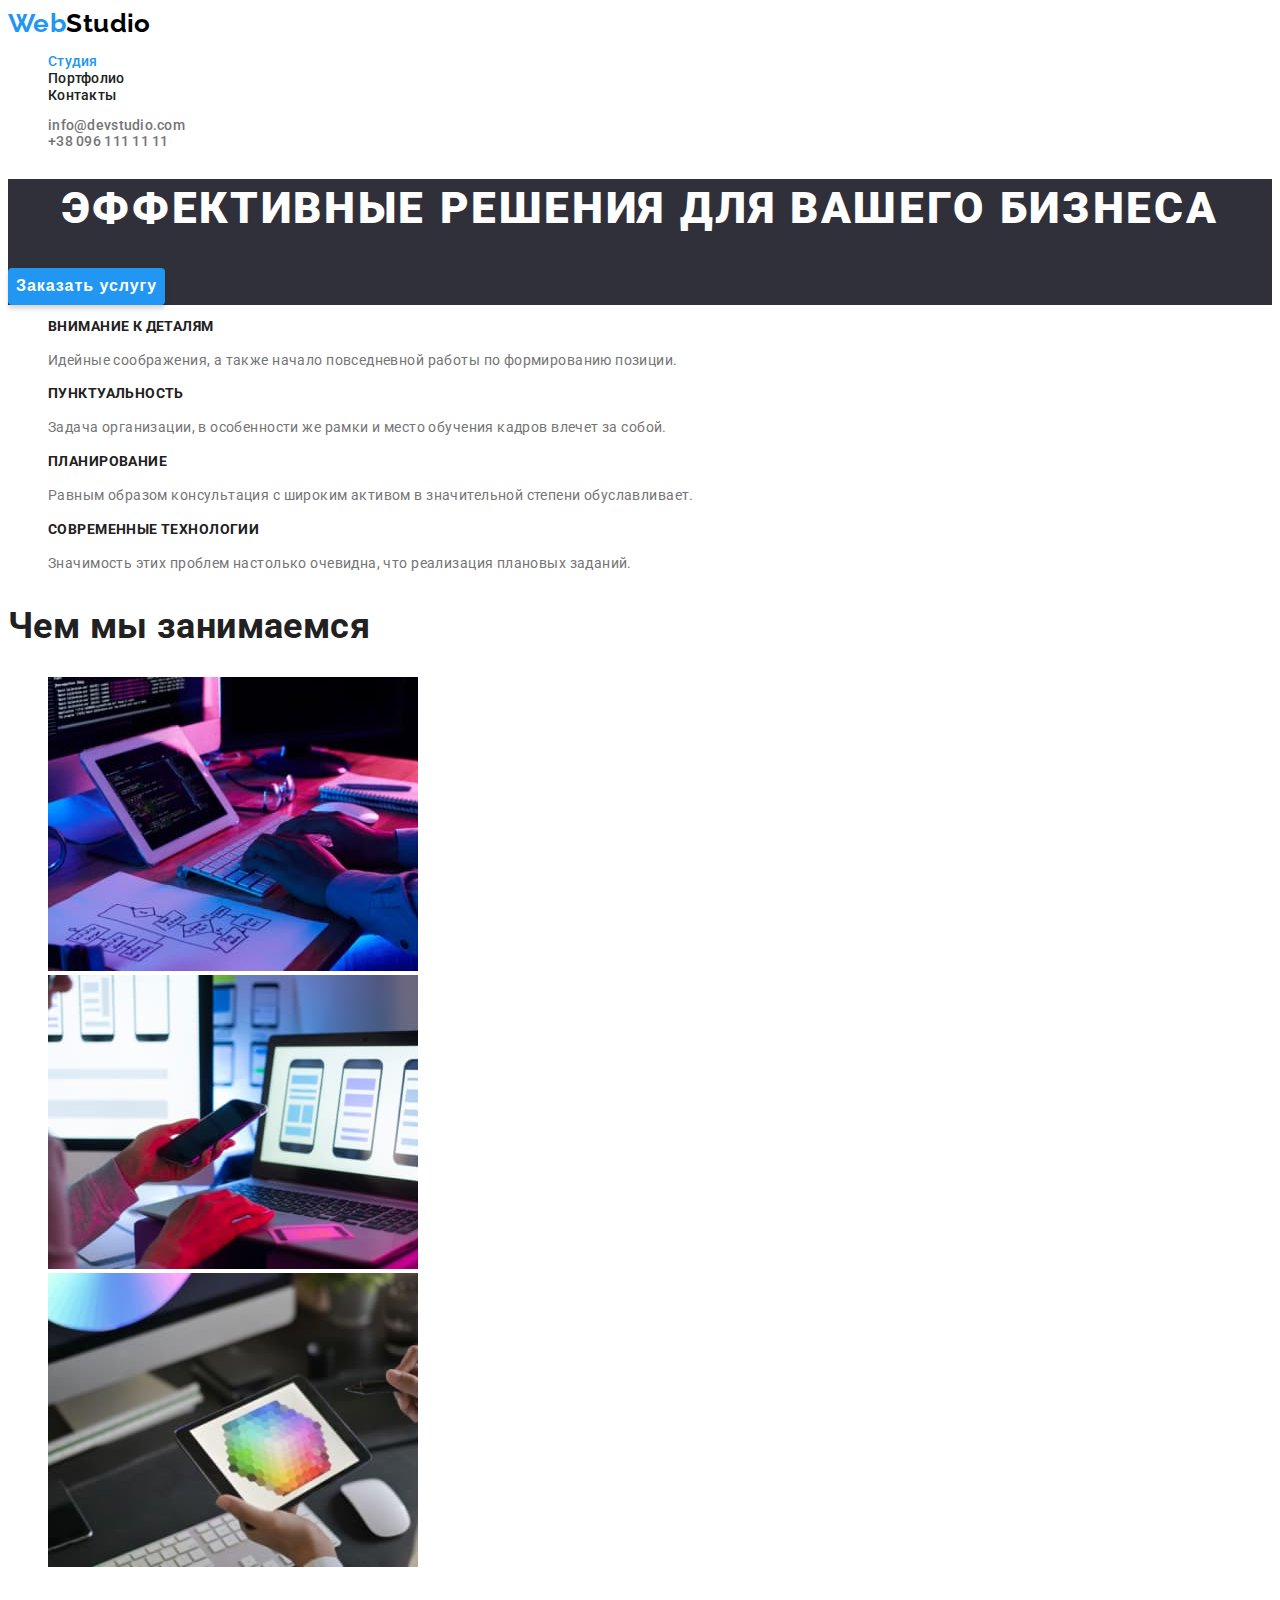
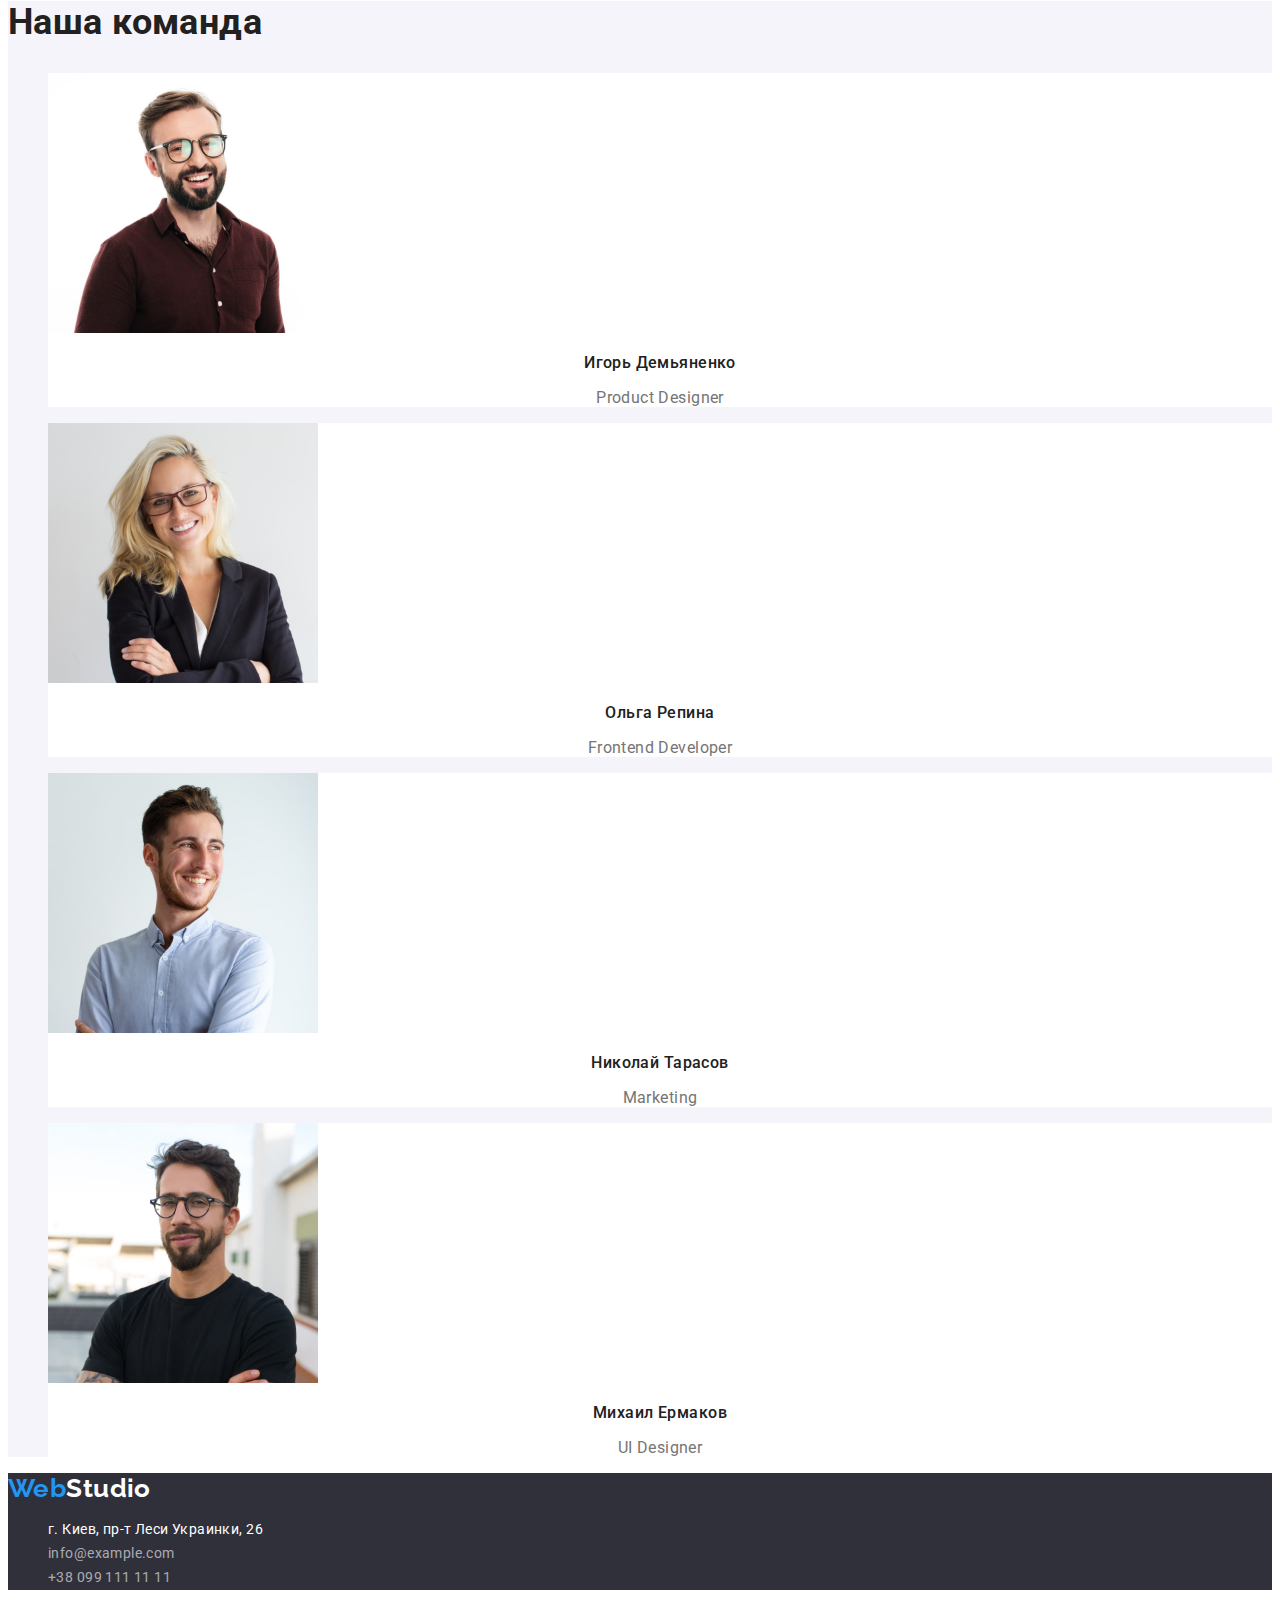
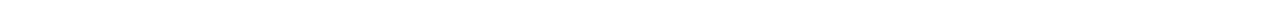
==== index.html @ 611806bb "added files and folders to new repository hw-2" ====
<!DOCTYPE html>
<html lang="ru">
  <head>
    <meta charset="UTF-8" />
    <meta http-equiv="X-UA-Compatible" content="IE=edge" />
    <meta name="viewport" content="width=device-width, initial-scale=1.0" />
    <title>WebStudio</title>
    <link
      href="https://fonts.googleapis.com/css2?family=Raleway:wght@700&family=Roboto:wght@400;500;700;900&display=swap"
      rel="stylesheet"
    />
    <link rel="stylesheet" href="./css/styles.css" />
  </head>
  <body>
    <!-- Хедер -->
    <header class="page-header">
      <a class="header-logo" href="./index.html"><span class="accent-logo">Web</span>Studio</a>
      <nav class="header-nav nav-page">
        <ul class="header-list list">
          <li class="header-list-item">
            <a class="header-link link current-link" href="./index.html">Студия</a>
          </li>
          <li class="header-list-item">
            <a class="header-link link" href="./portfolio.html">Портфолио</a>
          </li>
          <li class="header-list-item"><a class="header-link link" href="">Контакты</a></li>
        </ul>
      </nav>
      <ul class="header-contact-list list">
        <li class="header-contact-item">
          <a class="header-contact-email" href="mailto:info@devstudio.com">info@devstudio.com</a>
        </li>
        <li class="header-contact-item">
          <a class="header-contact-tel" href="tel:+380961111111">+38 096 111 11 11</a>
        </li>
      </ul>
    </header>
    <!-- Унікальний контент -->
    <main>
      <!-- Секція герой -->
      <section class="hero">
        <h1 class="title">Эффективные решения для вашего бизнеса</h1>
        <button class="hero-button" type="button">Заказать услугу</button>
      </section>
      <!-- Секція наші переваги -->
      <section class="advantages">
        <h2 hidden>Наши преимущества</h2>
        <ul class="advantages-list list">
          <li>
            <h3 class="subtitle">Внимание к деталям</h3>
            <p class="subtitle-descr">
              Идейные соображения, а также начало повседневной работы по формированию позиции.
            </p>
          </li>
          <li>
            <h3 class="subtitle">Пунктуальность</h3>
            <p class="subtitle-descr">
              Задача организации, в особенности же рамки и место обучения кадров влечет за собой.
            </p>
          </li>
          <li>
            <h3 class="subtitle">Планирование</h3>
            <p class="subtitle-descr">
              Равным образом консультация с широким активом в значительной степени обуславливает.
            </p>
          </li>
          <li>
            <h3 class="subtitle">Современные технологии</h3>
            <p class="subtitle-descr">
              Значимость этих проблем настолько очевидна, что реализация плановых заданий.
            </p>
          </li>
        </ul>
      </section>
      <!-- Секція чим ми займаємось -->
      <section class="work">
        <h2 class="title">Чем мы занимаемся</h2>
        <ul class="work-list list">
          <li>
            <img
              src="./images/work/img.jpg"
              alt="Человек печатает на клавиатуре"
              width="370"
              height="294"
            />
          </li>
          <li>
            <img
              src="./images/work/img-1.jpg"
              alt="Человек, держащий телефон"
              width="370"
              height="294"
            />
          </li>
          <li>
            <img
              src="./images/work/img-2.jpg"
              alt="Человек, держащий планшет"
              width="370"
              height="294"
            />
          </li>
        </ul>
      </section>
      <!-- Наша команда -->
      <section class="team">
        <h2 class="title">Наша команда</h2>
        <ul class="team-list list">
          <li class="team-list-item">
            <img src="./images/team/imgperson-1.jpg" alt="Игорь Демьяненко" width="270" />
            <h3 class="team-name">Игорь Демьяненко</h3>
            <p class="team-job-descr" lang="en">Product Designer</p>
          </li>
          <li class="team-list-item">
            <img src="./images/team/imgperson-2.jpg" alt="Ольга Репина" width="270" />
            <h3 class="team-name">Ольга Репина</h3>
            <p class="team-job-descr" lang="en">Frontend Developer</p>
          </li>
          <li class="team-list-item">
            <img src="./images/team/imgperson-3.jpg" alt="Николай Тарасов" width="270" />
            <h3 class="team-name">Николай Тарасов</h3>
            <p class="team-job-descr" lang="en">Marketing</p>
          </li>
          <li class="team-list-item">
            <img src="./images/team/imgperson-4.jpg" alt="Михаил Ермаков" width="270" />
            <h3 class="team-name">Михаил Ермаков</h3>
            <p class="team-job-descr" lang="en">UI Designer</p>
          </li>
        </ul>
      </section>
    </main>
    <!-- Футер -->
    <footer class="page-footer">
      <a class="footer-logo" href="/"><span class="accent-logo">Web</span>Studio</a>
      <address class="page-address">
        <ul class="address-list list">
          <li class="address-list-item">
            <a
              class="address-footer"
              href="https://goo.gl/maps/ramN2arNtJo2N1Zz9"
              target="_blank"
              rel="noopener noreferrer"
              >г. Киев, пр-т Леси Украинки, 26</a
            >
          </li>
          <li class="address-list-item">
            <a class="footer-email" href="mailto:info@example.com">info@example.com</a>
          </li>
          <li class="address-list-item">
            <a class="footer-tel" href="tel:+380991111111">+38 099 111 11 11</a>
          </li>
        </ul>
      </address>
    </footer>
  </body>
</html>
---- css/styles.css ----
/* bg-color #ffffff
secondary bg-color #F5F4FA
*/
/* footer bg-golor  #2F303A */

/* Main font Roboto, main font-weight 400
medium-500, black-900, bolt-700, regular-400, 
*/

/* Secondary font Raleway, font-weight 700
*/

:root {
  --main-font: 'Roboto';
  --secondary-font: 'Raleway';
  --primary-text-color: #212121;
  --accent-color: #2196f3;
  --description-color: #757575;
  --primary-white-color: #ffffff;
  --filtr-button-color: #f5f4fa;
}

body {
  background-color: var(--primary-white-color);
  color: var(--primary-text-color);

  font-family: var(--main-font), sans-serif;
  letter-spacing: 0.03em;
  font-size: 14px;
  line-height: 1.14;
}
.list {
  list-style: none;
}
/* (header) index.html and portfolio.html */

/* header-logo */

.header-logo {
  color: #000000;

  text-decoration: none;
  font-family: var(--secondary-font), sans-serif;
  font-weight: 700;
  font-size: 26px;
  line-height: 1.19;
}

.header-logo .accent-logo {
  color: var(--accent-color);
}

/* (footer) index.html and portfolio.html */

.page-footer {
  background-color: #2f303a;
}
.footer-logo {
  color: var(--primary-white-color);

  text-decoration: none;
  font-family: var(--secondary-font), sans-serif;
  font-weight: 700;
  font-size: 26px;
  line-height: 1.19;
}
.footer-logo .accent-logo {
  color: var(--accent-color);
}
.address-footer {
  color: var(--primary-white-color);

  text-decoration: none;
  line-height: 1.71;
}
.page-address {
  font-style: normal;
}
.footer-email:hover,
.footer-tel:hover,
.footer-email:focus,
.footer-tel:focus {
  color: var(--accent-color);
}

.footer-email,
.footer-tel {
  color: rgba(255, 255, 255, 0.6);

  text-decoration: none;
  font-size: 14px;
  line-height: 1.71;
}

/* header-nav */

.header-link {
  color: var(--primary-text-color);

  text-decoration: none;
  font-weight: 500;
  font-size: 14px;
  line-height: 16px;
  letter-spacing: 0.02em;
}
.header-link:hover,
.header-contact-email:hover,
.header-contact-tel:hover,
.header-link:focus,
.header-contact-email:focus,
.header-contact-tel:focus {
  color: var(--accent-color);
}

.header-contact-email,
.header-contact-tel {
  color: #757575;

  text-decoration: none;
  font-weight: 500;
  font-size: 14px;
  line-height: 1.14;
  letter-spacing: 0.02em;
}

.current-link {
  color: var(--accent-color);
}

/* section hero */

.hero {
  background-color: #2f303a;
}
.hero .title {
  color: var(--primary-white-color);

  font-weight: 900;
  font-size: 44px;
  line-height: 1.36;
  text-align: center;
  letter-spacing: 0.06em;
  text-transform: uppercase;
}
.hero-button {
  color: var(--primary-white-color);
  background-color: var(--accent-color);

  cursor: pointer;
  font-weight: 700;
  font-size: 16px;
  line-height: 1.88;
  letter-spacing: 0.06em;
  box-shadow: 0px 4px 4px rgba(0, 0, 0, 0.15);
  border-radius: 4px;
  border-color: transparent;
}
.hero-button:hover,
.hero-button:focus {
  background-color: #188ce8;
}

/* section advantages */

.advantages .subtitle {
  text-transform: uppercase;
  font-size: inherit;
}

.advantages .subtitle-descr {
  color: var(--description-color);
  line-height: 1.7;
}

/* section work */

.work .title {
  color: var(--primary-text-color);

  font-weight: 700;
  font-size: 36px;
  line-height: 1.17;
}

/* section team */

.team {
  background-color: #f5f4fa;
}
.team-list-item {
  background-color: var(--primary-white-color);
}
.team .title {
  color: var(--primary-text-color);

  font-weight: 700;
  font-size: 36px;
  line-height: 1.17;
}
.team-name {
  color: var(--primary-text-color);

  font-weight: 500;
  font-size: 16px;
  line-height: 1.19;
  text-align: center;
}
.team-job-descr {
  color: var(--description-color);

  font-size: 16px;
  line-height: 1.19;
  text-align: center;
}

/* portfolio.html */

/* buttons */

.btn {
  color: var(--primary-text-color);

  font-weight: 500;
  font-size: 16px;
  line-height: 1.62;
  letter-spacing: inherit;

  background: #f5f4fa;
  border-radius: 4px;
  border-color: transparent;
  cursor: pointer;
}
.btn:hover,
.btn:focus {
  color: var(--primary-white-color);
  background-color: var(--accent-color);

  box-shadow: 0px 3px 1px rgba(0, 0, 0, 0.1), 0px 1px 2px rgba(0, 0, 0, 0.08),
    0px 2px 2px rgba(0, 0, 0, 0.12);
}

/* examples-section */

.portfolio-list-item {
  background-color: var(--primary-white-color);

  border: 1px solid #eeeeee;
}
.portfolio-list-item .title {
  color: var(--primary-text-color);

  font-weight: 700;
  font-size: 18px;
  line-height: 2;
  letter-spacing: 0.06em;
}
.portfolio-list-item .descr {
  color: var(--description-color);

  font-size: 16px;
  line-height: 1.88;
}
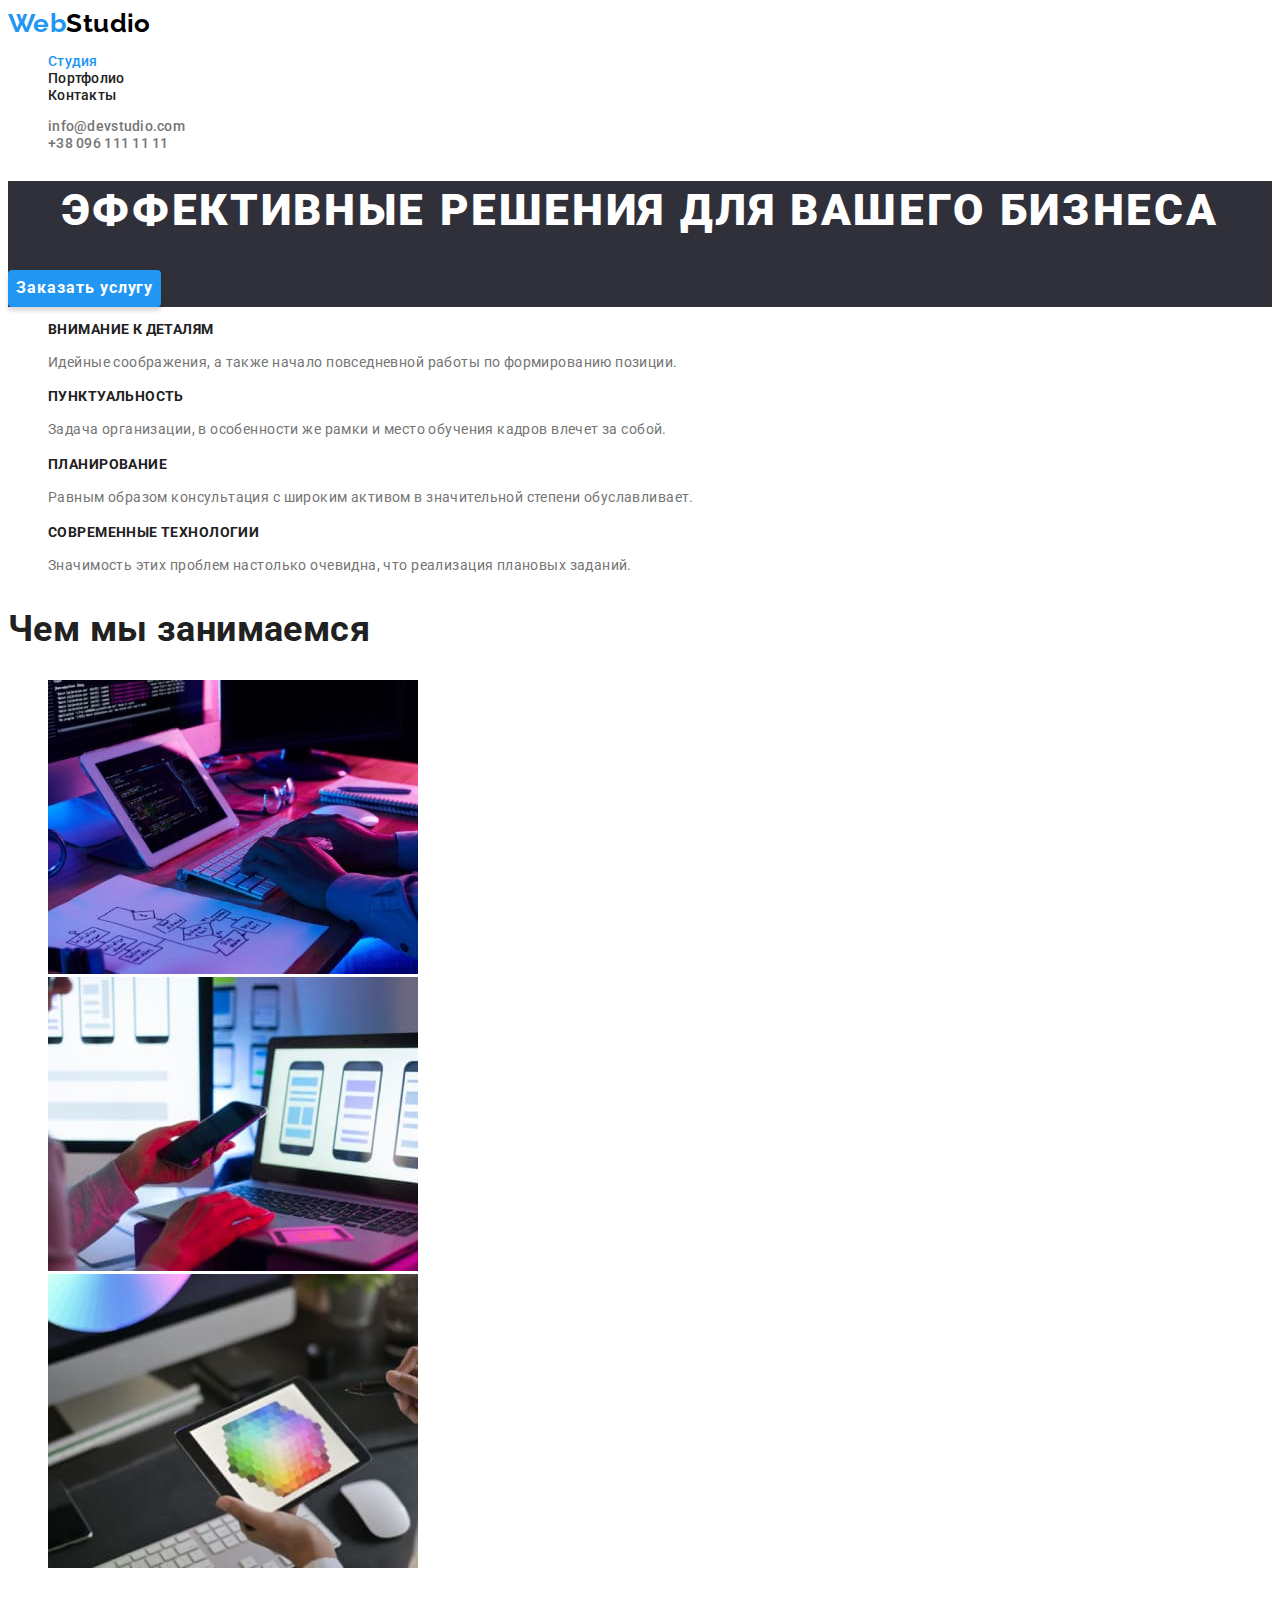
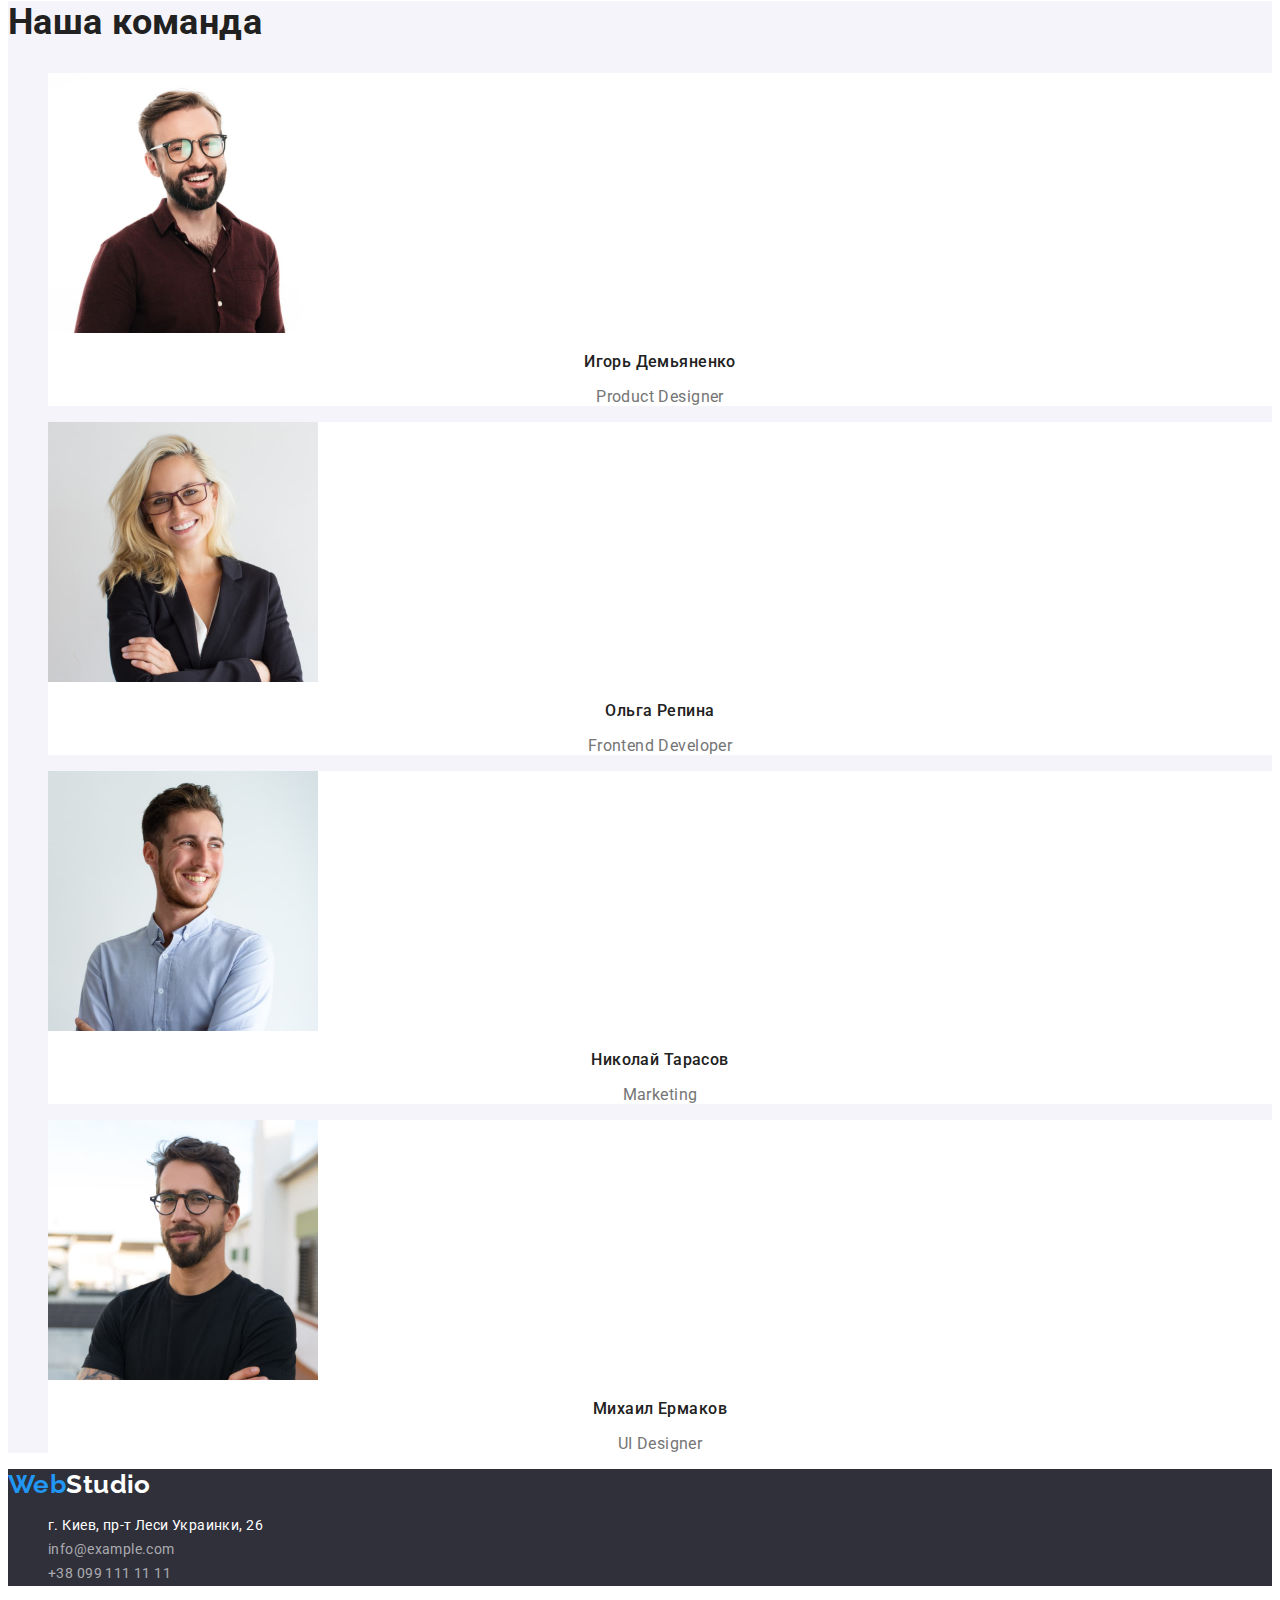
==== commit a973dbd8: "fixed mistakes in the files" ====
--- a/index.html
+++ b/index.html
@@ -44,7 +44,7 @@
       </section>
       <!-- Секція наші переваги -->
       <section class="advantages">
-        <h2 hidden>Наши преимущества</h2>
+        <h2 class="visually-hidden">Наши преимущества</h2>
         <ul class="advantages-list list">
           <li>
             <h3 class="subtitle">Внимание к деталям</h3>
--- a/css/styles.css
+++ b/css/styles.css
@@ -27,7 +27,19 @@
   font-family: var(--main-font), sans-serif;
   letter-spacing: 0.03em;
   font-size: 14px;
-  line-height: 1.14;
+}
+.visually-hidden {
+  position: absolute;
+  width: 1px;
+  height: 1px;
+  margin: -1px;
+  border: 0;
+  padding: 0;
+
+  white-space: nowrap;
+  clip-path: inset(100%);
+  clip: rect(0 0 0 0);
+  overflow: hidden;
 }
 .list {
   list-style: none;
@@ -79,7 +91,9 @@
 .footer-email:hover,
 .footer-tel:hover,
 .footer-email:focus,
-.footer-tel:focus {
+.footer-tel:focus,
+.address-footer:hover,
+.address-footer:focus {
   color: var(--accent-color);
 }
 
@@ -100,7 +114,7 @@
   text-decoration: none;
   font-weight: 500;
   font-size: 14px;
-  line-height: 16px;
+  line-height: 1.14;
   letter-spacing: 0.02em;
 }
 .header-link:hover,
@@ -145,7 +159,7 @@
 .hero-button {
   color: var(--primary-white-color);
   background-color: var(--accent-color);
-
+  font-family: var(--main-font), sans-serif;
   cursor: pointer;
   font-weight: 700;
   font-size: 16px;
@@ -169,7 +183,7 @@
 
 .advantages .subtitle-descr {
   color: var(--description-color);
-  line-height: 1.7;
+  line-height: 1.71;
 }
 
 /* section work */
@@ -220,6 +234,7 @@
 .btn {
   color: var(--primary-text-color);
 
+  font-family: var(--main-font), sans-serif;
   font-weight: 500;
   font-size: 16px;
   line-height: 1.62;
